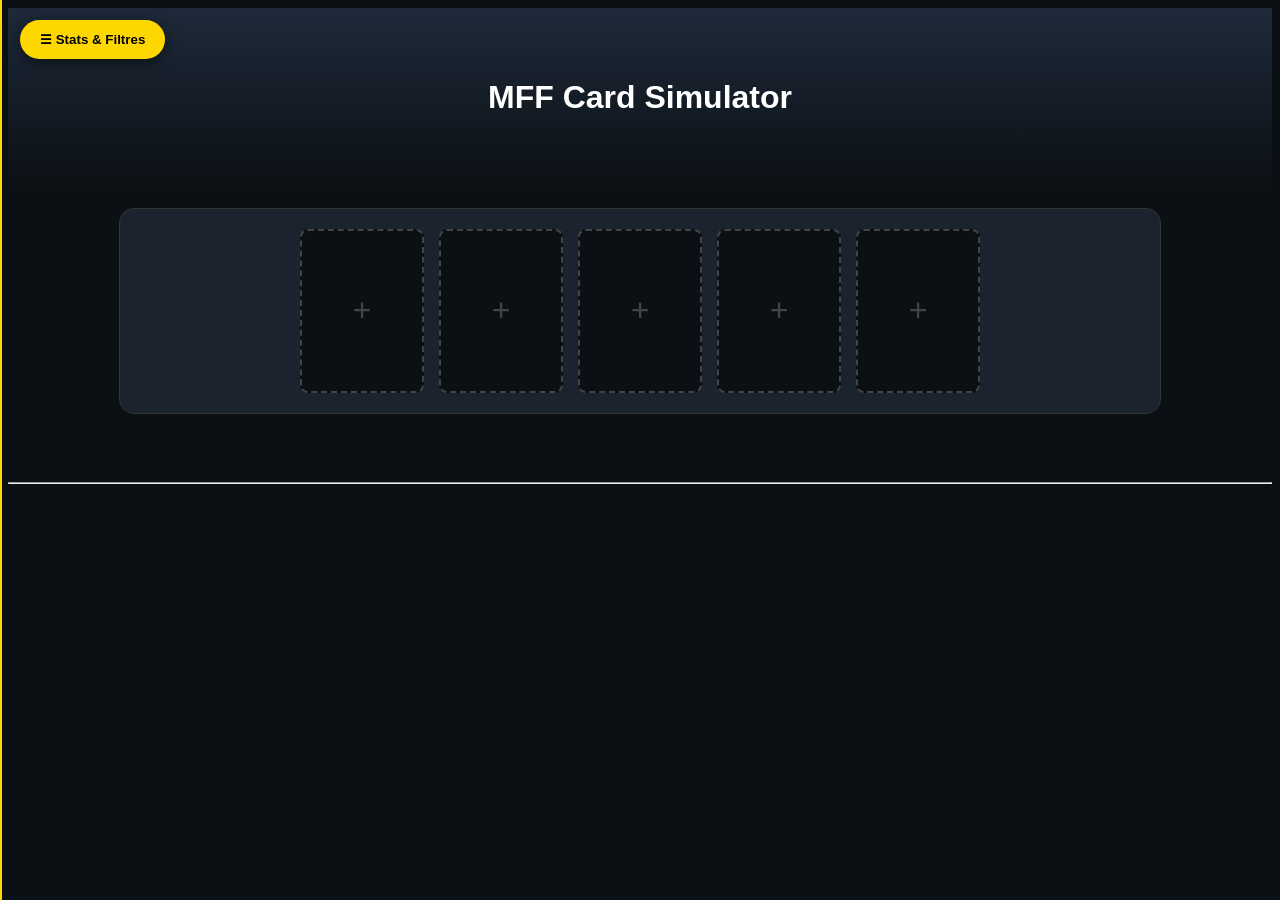
==== index.html @ f4616bd7 "Update index.html" ====
<!DOCTYPE html>
<html lang="fr">
<head>
    <meta charset="UTF-8">
    <title>MFF Card Simulator</title>
    <link rel="stylesheet" href="style.css">
</head>
<body>
 <!-- Bouton Menu (Flottant) -->
<button class="open-btn" onclick="toggleNav()">☰ Stats & Filtres</button>

<!-- Menu Latéral -->
<div id="mySidebar" class="sidebar">
    <a href="javascript:void(0)" class="closebtn" onclick="toggleNav()">×</a>
    
    <div class="sidebar-content">
        <h2 style="color: #ffd700; padding: 0 20px;">CALCULATEUR</h2>
        
        <!-- Zone des Stats Totales -->
        <div class="mini-stats-panel">
            <div class="stat-row">
                <span>Attaque Totale:</span>
                <span id="side-total-att" class="val">0%</span>
            </div>
            <div class="stat-row">
                <span>Perforation:</span>
                <span id="side-total-pierce" class="val">0%</span>
            </div>
            <div class="stat-row">
                <span>Recharge:</span>
                <span id="side-total-scd" class="val">0%</span>
            </div>
        </div>

        <hr style="border: 0.5px solid #333; margin: 20px;">

        <h2 style="color: #ffd700; padding: 0 20px;">FILTRES</h2>
        <div class="filter-group">
            <button class="filter-btn" onclick="filterCards('all')">Toutes</button>
            <button class="filter-btn" onclick="filterCards('premium')">Premium Only</button>
        </div>
    </div>
</div>

<!-- Contenu Principal -->
<div id="main">
    <header>
        <h1>MFF Card Simulator</h1>
    </header>

    <!-- Ta section Deck (les 5 slots) -->
    <section class="my-deck-section">
        <div class="deck-slots" id="deck-slots">
            <div class="slot" id="slot-0" onclick="removeCard(0)">+</div>
            <div class="slot" id="slot-1" onclick="removeCard(1)">+</div>
            <div class="slot" id="slot-2" onclick="removeCard(2)">+</div>
            <div class="slot" id="slot-3" onclick="removeCard(3)">+</div>
            <div class="slot" id="slot-4" onclick="removeCard(4)">+</div>
        </div>
    </section>

    <!-- Grille de cartes -->
    <div class="card-container" id="cards-grid"></div>
</div>

<hr>

    <section class="card-container" id="cards-grid">
    </section>
<script>
    // 1. On déclare les variables globales en haut
    let myDeck = [null, null, null, null, null];

    // 2.Ouverture du menu
    let sidebarOpen = false;

        function toggleNav() {
            if (!sidebarOpen) {
                document.getElementById("mySidebar").style.width = "250px";
                document.getElementById("main").style.marginLeft = "250px";
                sidebarOpen = true;
            } else {
                document.getElementById("mySidebar").style.width = "0";
                document.getElementById("main").style.marginLeft= "0";
                sidebarOpen = false;
            }
        }

    // 3. On définit les fonctions de gestion du deck (accessibles partout)
    function addToDeck(nom, image) {
        const emptySlotIndex = myDeck.indexOf(null);
        if (emptySlotIndex !== -1) {
            myDeck[emptySlotIndex] = { nom, image };
            updateDeckUI();
        } else {
            alert("Votre deck est déjà plein ! Retirez une carte d'abord.");
        }
    }

    function removeCard(index) {
        myDeck[index] = null;
        updateDeckUI();
    }

    function updateDeckUI() {
        const slots = document.querySelectorAll('.slot');
        myDeck.forEach((card, index) => {
            if (card) {
                // On ajoute l'image et on garde le clic pour pouvoir la retirer
                slots[index].innerHTML = `<img src="${card.image}" title="${card.nom}" style="width:100%; height:100%; object-fit:cover;">`;
                slots[index].classList.add('active');
            } else {
                slots[index].innerHTML = "+";
                slots[index].classList.remove('active');
            }
        });
    }

    // 4. On charge les données JSON
    fetch('data.json')
        .then(response => response.json())
        .then(data => {
            const container = document.getElementById('cards-grid');
            
            data.forEach(carte => {
                // Utilisation de backticks ` pour injecter les variables
                const cardHTML = `
                    <div class="card ${carte.type}" onclick="addToDeck('${carte.nom.replace(/'/g, "\\'")}', '${carte.image}')" style="cursor:pointer;">
                        <img src="${carte.image}" alt="${carte.nom}">
                        <h3>${carte.nom}</h3>
                        <p><strong>Stat 1:</strong> ${carte.stat1}</p>
                        <p><strong>Stat 2:</strong> ${carte.stat2}</p>
                        <p><strong>Stat 3:</strong> ${carte.stat3}</p>
                        <span class="tag">${carte.tag}</span>
                    </div>
                `;
                container.innerHTML += cardHTML;
            });
        })
        .catch(error => console.error("Erreur de chargement :", error));
</script>
</body>
</html>
---- style.css ----
body {
    background-color: #0b1014; /* Bleu très sombre */
    color: white;
    font-family: 'Segoe UI', sans-serif;
    text-align: center;
}

header {
    padding: 50px;
    background: linear-gradient(to bottom, #1e2a3a, #0b1014);
}

.card-container {
    display: flex;
    flex-wrap: wrap;
    justify-content: center;
    gap: 20px;
    padding: 20px;
    max-width: 1400px;
    margin: 0 auto;
}

.card {
    background-color: #1a232e;
    border: 2px solid #c19a6b; /* Bordure dorée pour le côté Premium */
    border-radius: 10px;
    padding: 15px;
    width: calc(20% - 20px);
    min-width: 200px;
    box-sizing: border-box;
    transition: transform 0.3s;
}

/* Style spécifique pour les cartes Premium */
.card.premium {
    border: 2px solid #ffd700; /* Un jaune or plus vif */
    background: linear-gradient(145deg, #1a232e, #253345); /* Un fond un peu plus clair */
    box-shadow: 0 0 15px rgba(255, 215, 0, 0.2); /* Lueur dorée autour de la carte */
    position: relative;
    overflow: hidden;
}

/* Petit effet de reflet brillant qui passe sur la carte */
.card.premium::after {
    content: "";
    position: absolute;
    top: -50%;
    left: -50%;
    width: 200%;
    height: 200%;
    background: linear-gradient(
        to bottom right, 
        rgba(255, 255, 255, 0) 0%, 
        rgba(255, 255, 255, 0.1) 50%, 
        rgba(255, 255, 255, 0) 100%
    );
    transform: rotate(45deg);
    transition: all 0.6s;
    pointer-events: none;
}

/* Animation du reflet quand on passe la souris */
.card.premium:hover::after {
    left: 100%;
    top: 100%;
}

/* Changer la couleur du titre pour les Premium */
.card.premium h3 {
    color: #ffd700;
    text-shadow: 0 0 5px rgba(255, 215, 0, 0.5);
}

/* Style spécial pour le badge P-CARD */
.card.premium .tag {
    background: linear-gradient(to right, #bf953f, #fcf6ba, #b38728);
    color: #000;
    border: none;
}

/* Creer un deck de 5 cartes */
.my-deck-section {
    background-color: #1a232e;
    padding: 20px;
    margin: 20px auto;
    max-width: 1000px;
    border-radius: 15px;
    border: 1px solid #333;
}

.deck-slots {
    display: flex;
    justify-content: center;
    gap: 15px;
}

.slot {
    width: 120px;
    height: 160px;
    border: 2px dashed #444;
    border-radius: 8px;
    display: flex;
    align-items: center;
    justify-content: center;
    color: #444;
    font-size: 2em;
    cursor: pointer;
    overflow: hidden; /* Pour que l'image ne dépasse pas */
    background-color: #0b1014;
}

.slot img {
    width: 100%;
    height: 100%;
    object-fit: cover;
}

.slot.active {
    border: 2px solid #ffd700;
}



/* Fin construction de deck */

.card img {
    width: 100%;        /* L'image prend toute la largeur de la carte */
    aspect-ratio: 3 / 4; /* Ratio vertical type carte de comics */
    object-fit: cover;  /* Remplit le cadre sans déformer l'image */
    border-radius: 5px; /* Petit arrondi pour le style */
    margin-bottom: 10px; /* Espace entre l'image et le texte */
}

.card:hover {
    transform: scale(1.05); /* Effet de zoom au survol */
}

.tag {
    background-color: #e62429; /* Rouge Marvel */
    padding: 5px 10px;
    border-radius: 5px;
    font-size: 0.8em;
}

/* Sidebar Style */
.sidebar {
    height: 100%;
    width: 0;
    position: fixed;
    z-index: 1000;
    top: 0;
    left: 0;
    background-color: #0b1014;
    overflow-x: hidden;
    transition: 0.4s cubic-bezier(0.4, 0, 0.2, 1);
    border-right: 2px solid #ffd700;
}

.mini-stats-panel {
    padding: 20px;
    background: #1a232e;
    margin: 10px;
    border-radius: 8px;
}

.stat-row {
    display: flex;
    justify-content: space-between;
    margin-bottom: 10px;
    font-size: 0.9rem;
    color: #a0a0a0;
}

.stat-row .val {
    color: #00ff00;
    font-weight: bold;
}

.filter-btn {
    display: block;
    width: 80%;
    margin: 10px auto;
    padding: 10px;
    background: #e62429;
    color: white;
    border: none;
    border-radius: 4px;
    cursor: pointer;
    font-weight: bold;
}

.filter-btn:hover {
    background: #ff3131;
}

/* Ajustement du bouton d'ouverture */
.open-btn {
    position: fixed;
    top: 20px;
    left: 20px;
    z-index: 900;
    background: #ffd700;
    color: black;
    border: none;
    padding: 12px 20px;
    font-weight: bold;
    border-radius: 30px;
    box-shadow: 0 4px 15px rgba(0,0,0,0.5);
    cursor: pointer;
}
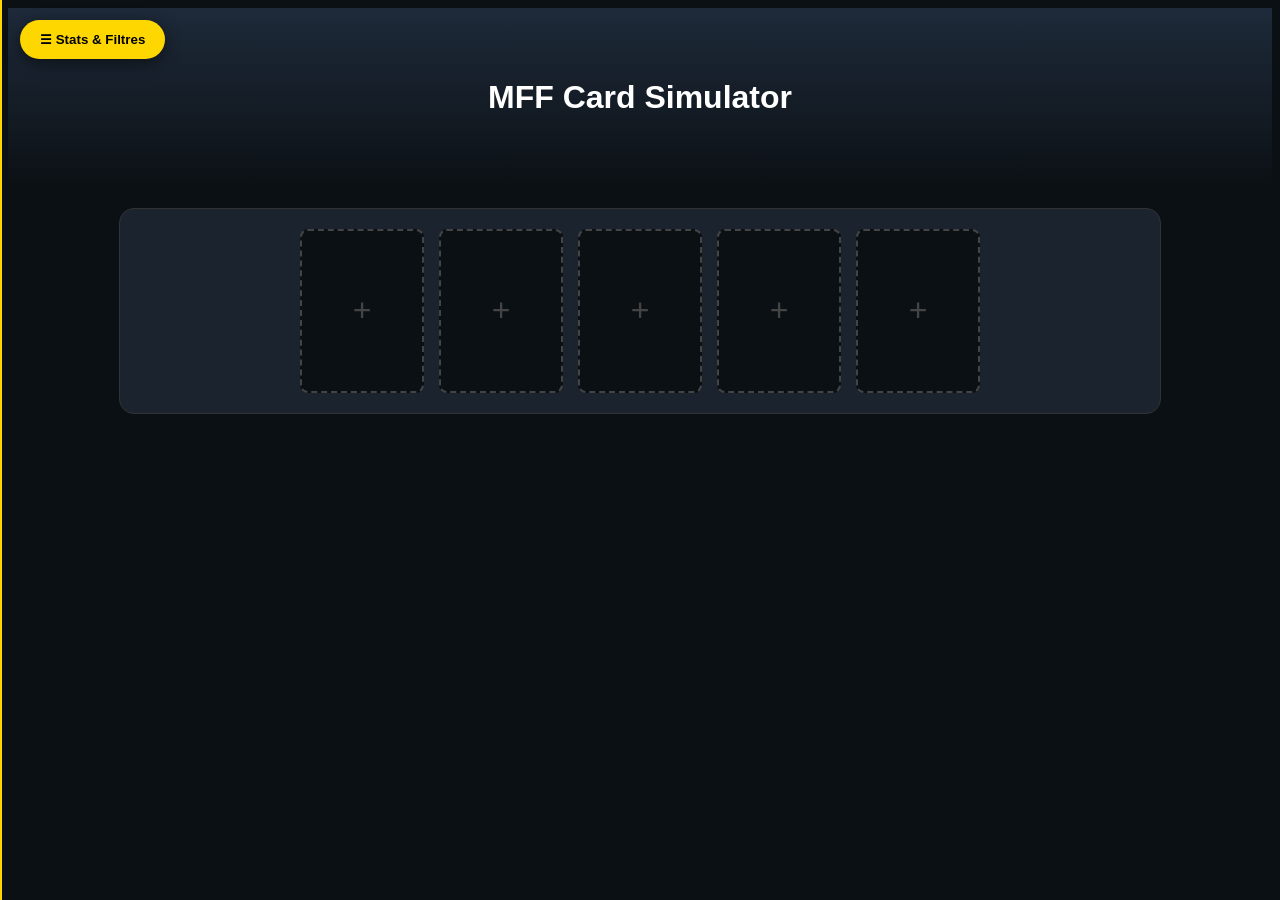
==== commit bd0703ee: "Update index.html" ====
--- a/index.html
+++ b/index.html
@@ -63,11 +63,7 @@
     <div class="card-container" id="cards-grid"></div>
 </div>
 
-<hr>
-
-    <section class="card-container" id="cards-grid">
-    </section>
-<script>
+ <script>
     // 1. On déclare les variables globales en haut
     let myDeck = [null, null, null, null, null];
 
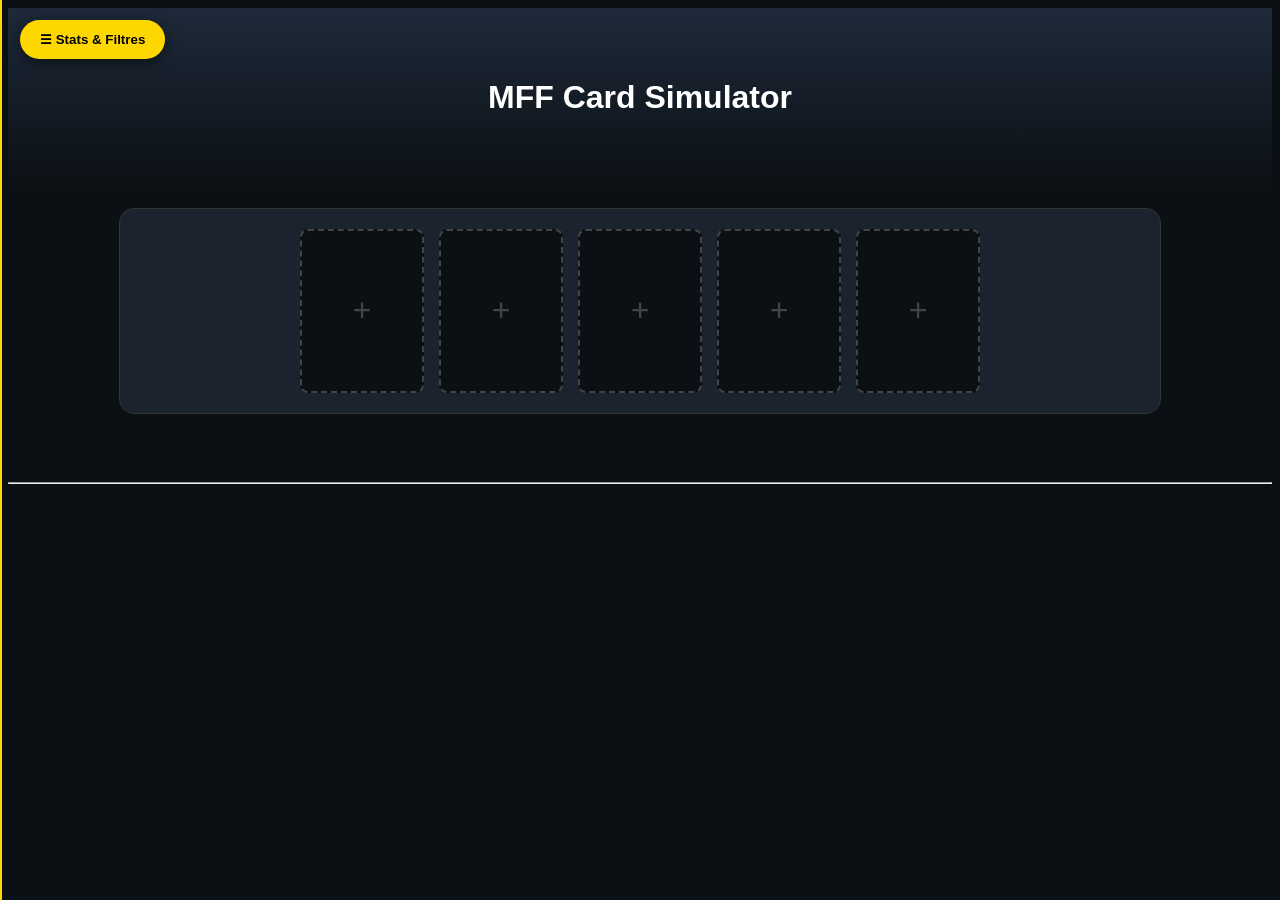
==== commit 725da5e9: "Update index.html" ====
--- a/index.html
+++ b/index.html
@@ -63,7 +63,11 @@
     <div class="card-container" id="cards-grid"></div>
 </div>
 
- <script>
+<hr>
+
+    <section class="card-container" id="cards-grid">
+    </section>
+<script>
     // 1. On déclare les variables globales en haut
     let myDeck = [null, null, null, null, null];
 
@@ -126,7 +130,6 @@
                         <h3>${carte.nom}</h3>
                         <p><strong>Stat 1:</strong> ${carte.stat1}</p>
                         <p><strong>Stat 2:</strong> ${carte.stat2}</p>
-                        <p><strong>Stat 3:</strong> ${carte.stat3}</p>
                         <span class="tag">${carte.tag}</span>
                     </div>
                 `;
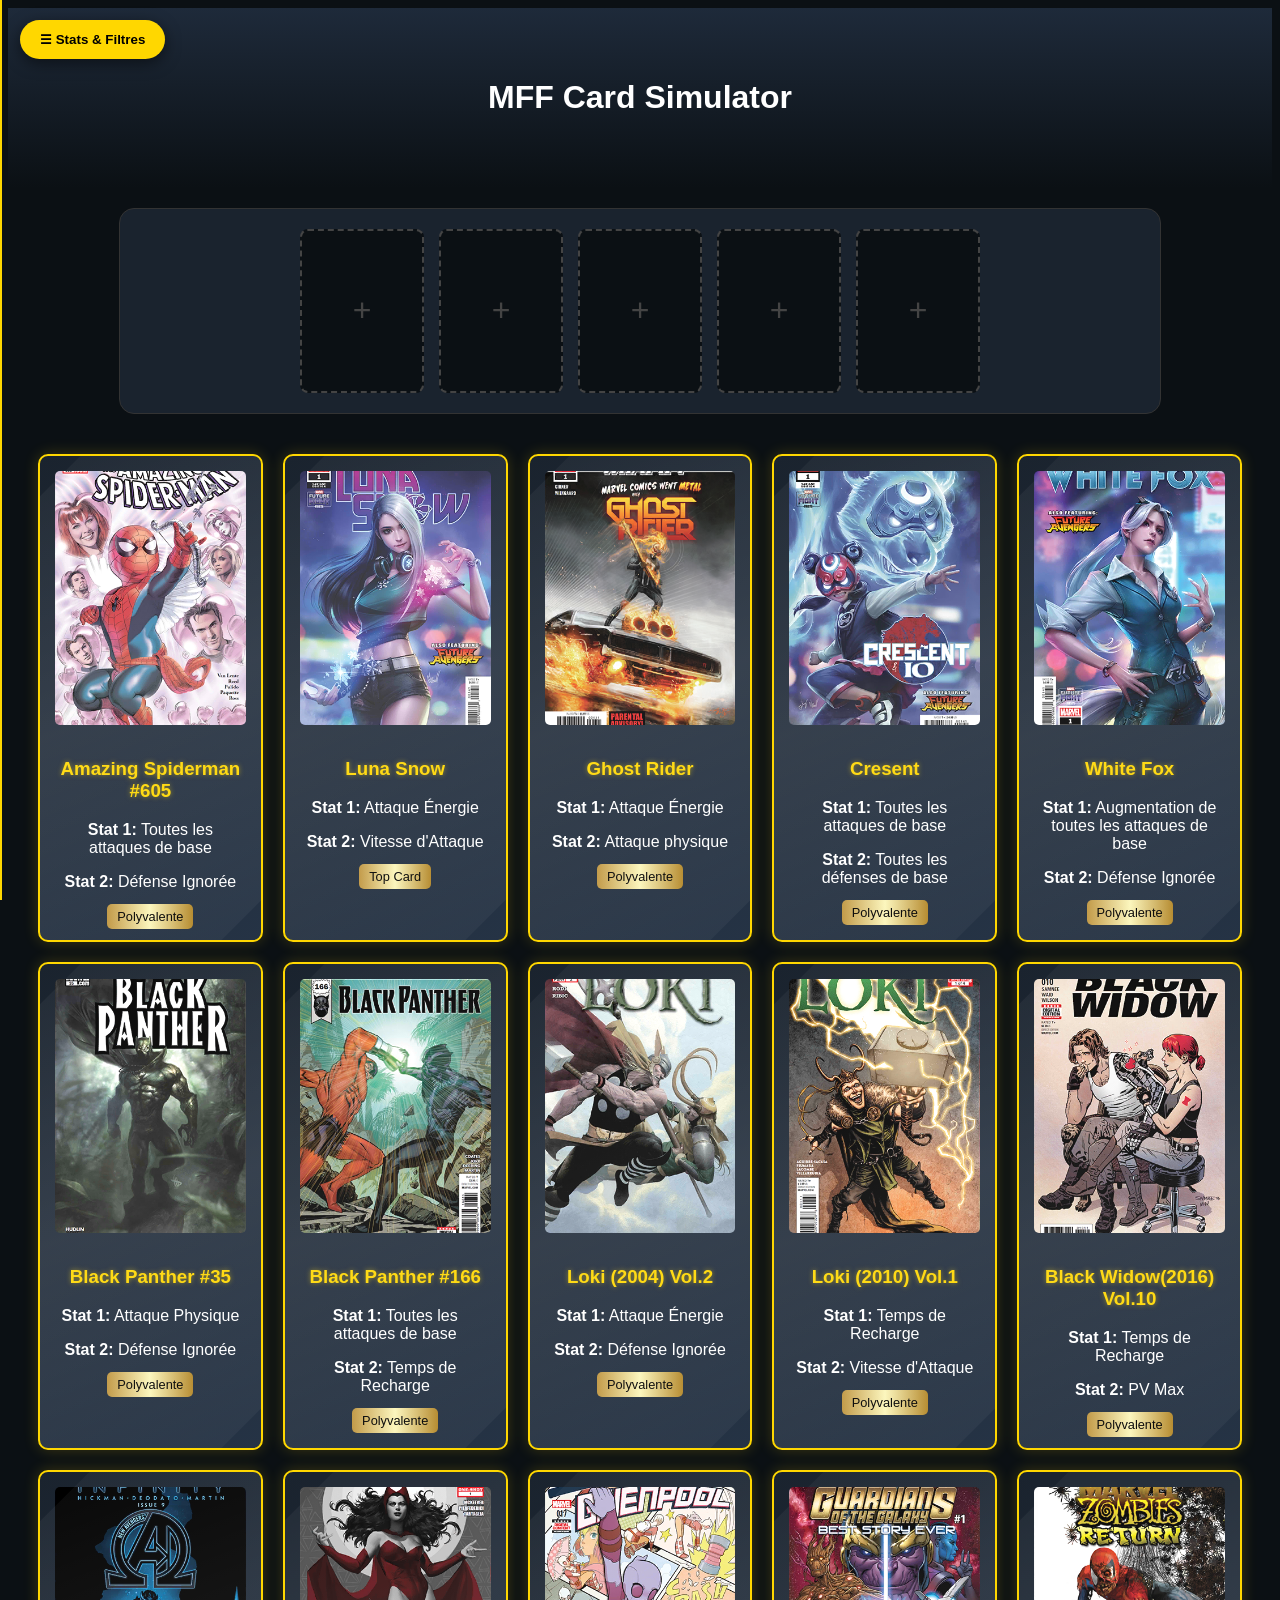
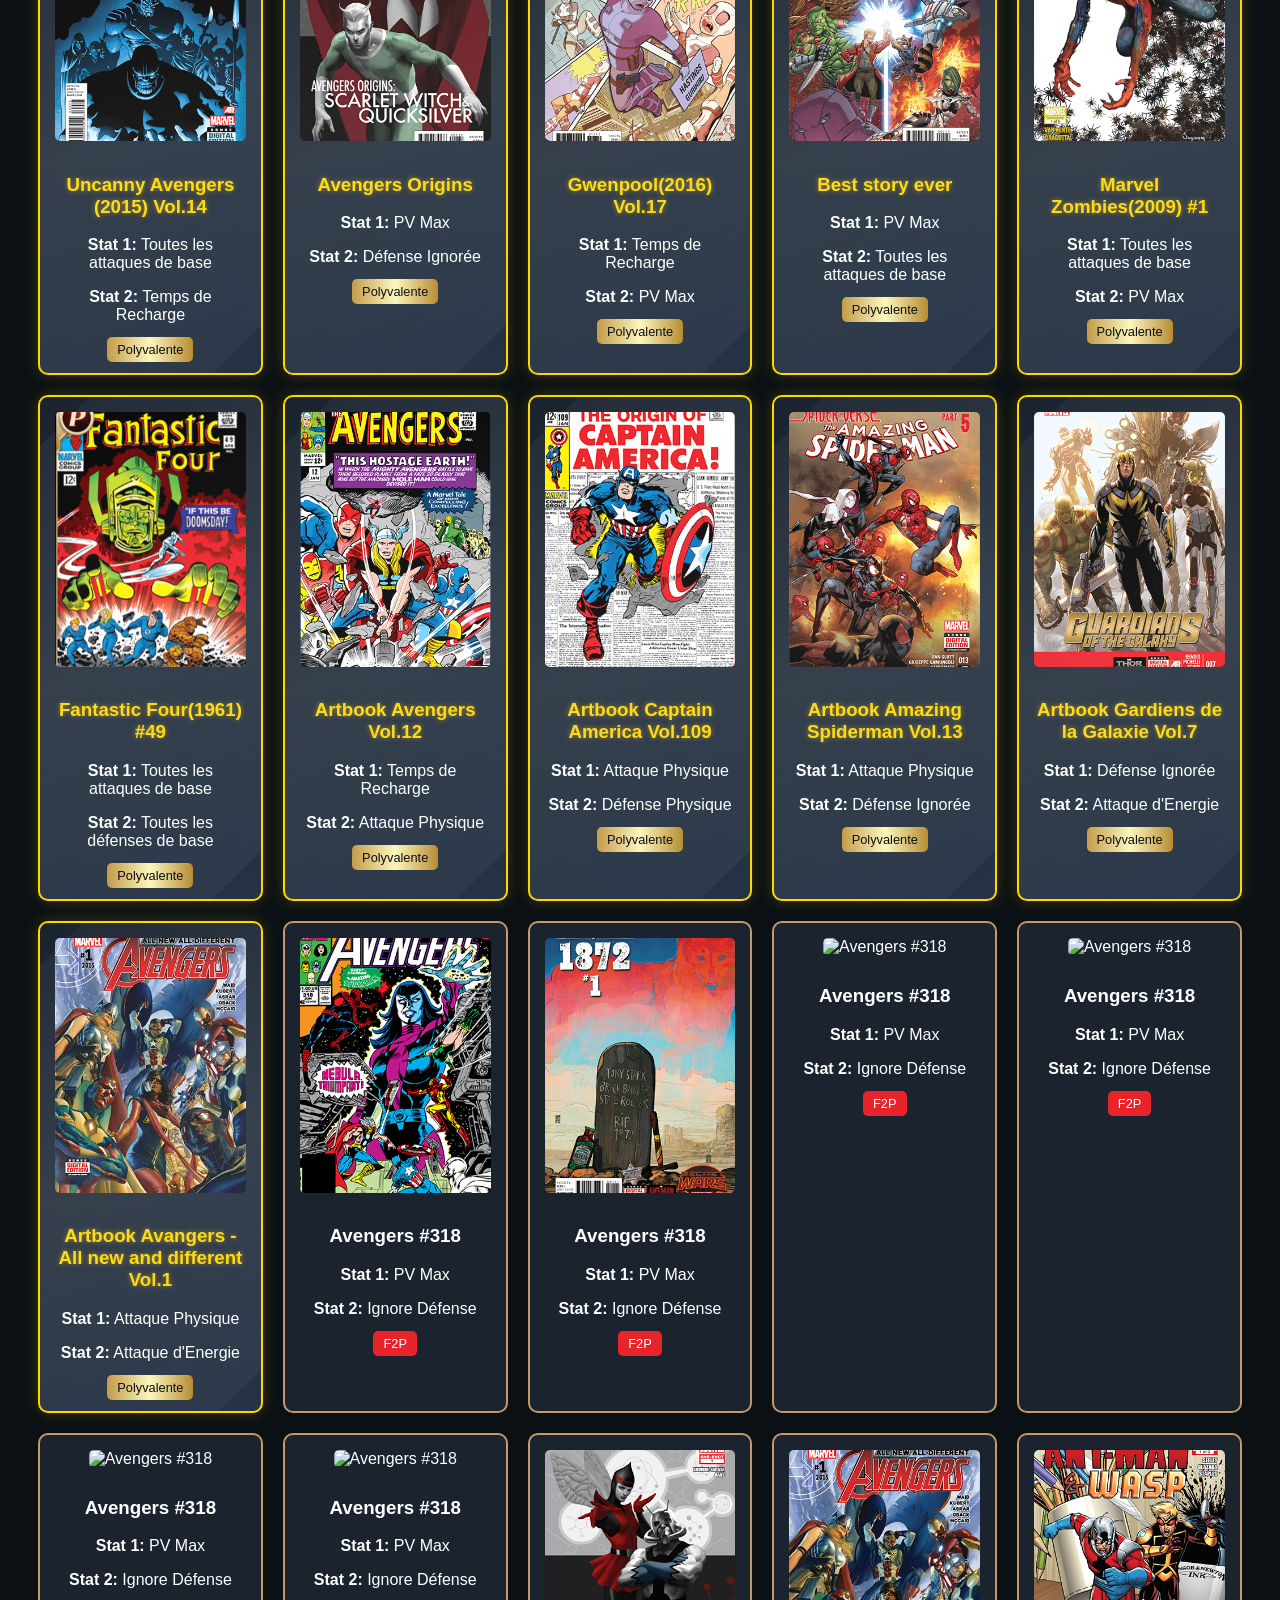
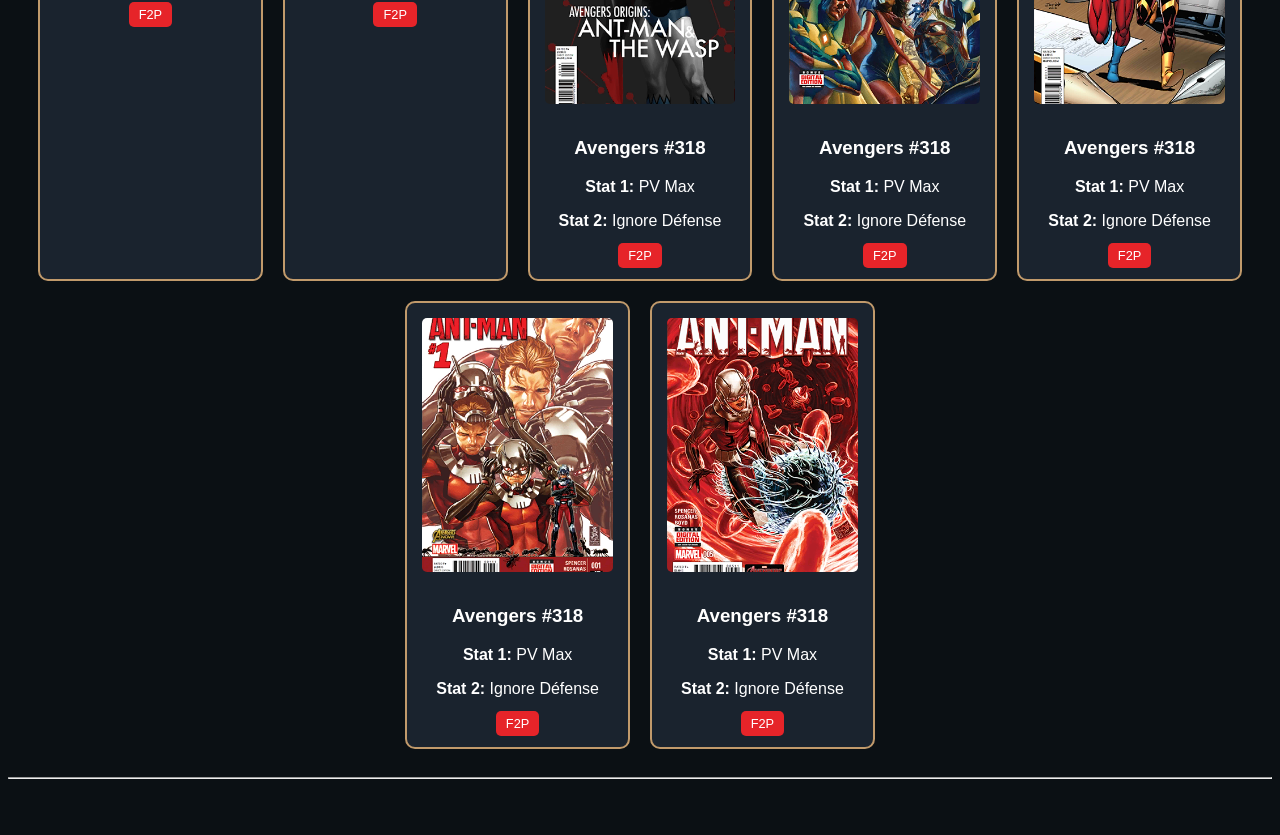
==== commit 063a9339: "Update index.html" ====
--- a/index.html
+++ b/index.html
@@ -38,6 +38,7 @@
         <div class="filter-group">
             <button class="filter-btn" onclick="filterCards('all')">Toutes</button>
             <button class="filter-btn" onclick="filterCards('premium')">Premium Only</button>
+            <button class="filter-btn" onclick="filterCards('normale')">Normale</button>
         </div>
     </div>
 </div>
